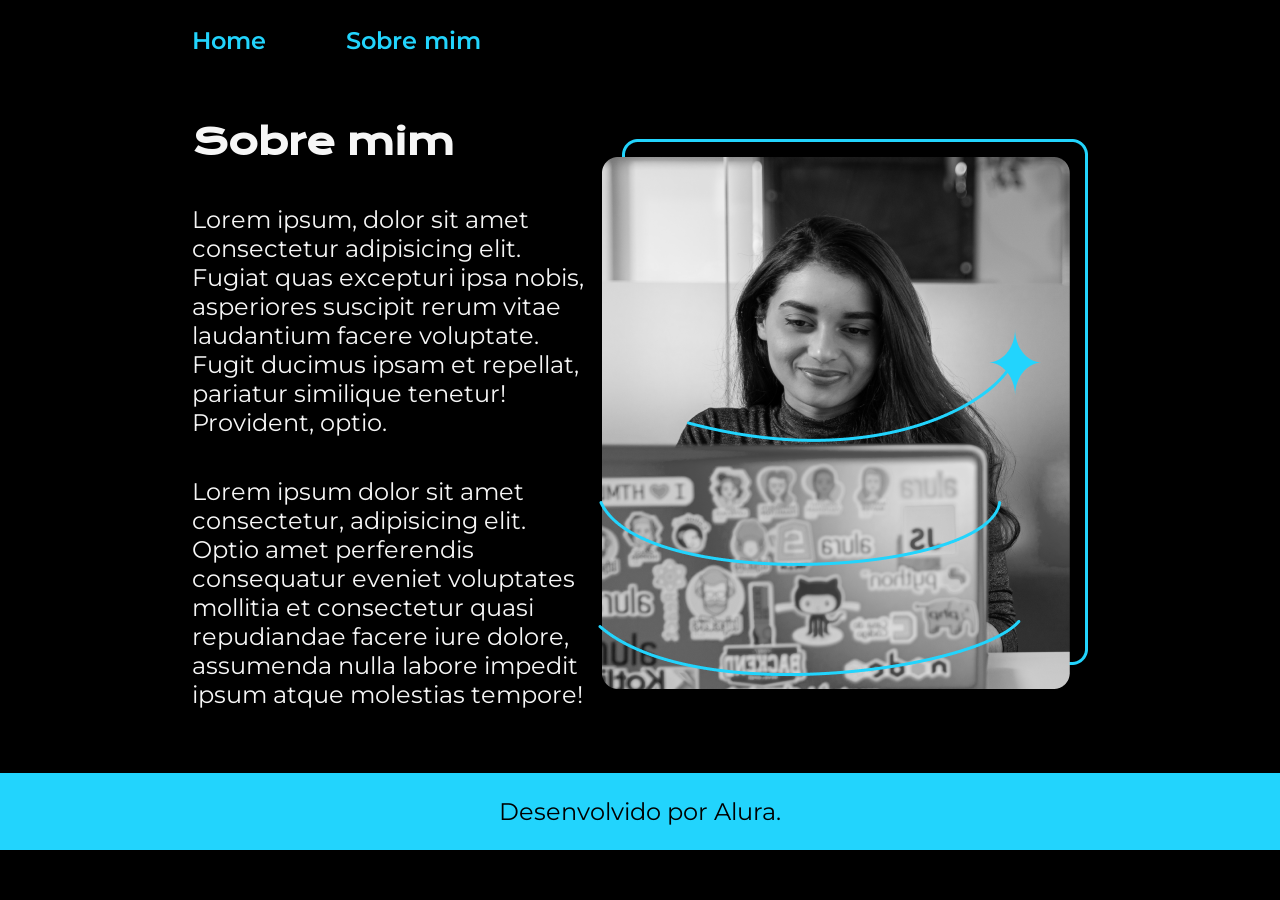
==== 11_HTML&CSS_Trabalhando_Com_Responsividade_Publicacao_de_Projetos/about.html @ 70b19b2f "Iniciando Curso 11 HTML&CSS_Trabalhando_Com_Responsividade_Publicacao_de_Projetos" ====
<!DOCTYPE html>
<html lang="pt-br">
<head>
    <meta charset="UTF-8">
    <meta name="viewport" content="width=device-width, initial-scale=1.0">
    <title>Sobre mim</title>
    <link rel="stylesheet" href="./styles/style.css">
</head>
<body>
    <header class="cabecalho">
        <nav class="cabecalho__menu">
            <a class="cabecalho__menu__link" href="index.html">Home</a>
            <a class="cabecalho__menu__link" href="about.html" >Sobre mim</a>
        </nav>
    </header>
    <main class="apresentacao">
        <section class="apresentacao__conteudo">
            <h1 class="apresentacao__conteudo__titulo">Sobre mim</h1>
            <p  class= "apresentacao__conteudo__texto">Lorem ipsum, dolor sit amet consectetur adipisicing elit. Fugiat quas excepturi ipsa nobis, asperiores suscipit rerum vitae laudantium facere voluptate. Fugit ducimus ipsam et repellat, pariatur similique tenetur! Provident, optio.</p>
            <p  class= "apresentacao__conteudo__texto">Lorem ipsum dolor sit amet consectetur, adipisicing elit. Optio amet perferendis consequatur eveniet voluptates mollitia et consectetur quasi repudiandae facere iure dolore, assumenda nulla labore impedit ipsum atque molestias tempore!</p>
        </section>
        <img src="assets/Imagem.png" alt="Foto da Joana santos codando">
    </main>
    <footer class="rodape">
        <p>Desenvolvido por Alura.</p>
    </footer>
</body>
</html>
---- 11_HTML&CSS_Trabalhando_Com_Responsividade_Publicacao_de_Projetos/styles/style.css ----
@import url('https://fonts.googleapis.com/css2?family=Krona+One&family=Montserrat:wght@400;600&display=swap');

:root {
    --cor-primaira: #000000;
    --cor-secundaria: #F6F6F6; 
    --cor-terciaria: #22D4FD;
    --cor-hover: #272727 ;

    --font-primaria: 'Krona One', sans-serif;
    --font-secundaria: 'Montserrat', sans-serif;
}

*{
    margin: 0;
    padding: 0;
}

body{
    box-sizing: border-box;
    background-color: var(--cor-primaira);
    color: var(--cor-secundaria);
}

.cabecalho {
    padding: 2% 0 0 15%;
}

.cabecalho__menu {
    display: flex;
    gap: 80px;
}

.cabecalho__menu__link {
    font-family: var(--font-secundaria);
    font-size: 24px;
    font-weight: 600;
    color: var(--cor-terciaria);
    text-decoration: none;
}

.apresentacao{
    padding: 5% 15%;
    display: flex;
    align-items: center;
    justify-content: space-between;
}
.apresentacao__conteudo{
    width: 615px;
    display: flex;
    flex-direction: column;
    gap: 40px;
}

.apresentacao__conteudo__titulo{
    font-size: 36px;
    font-family: var(--font-primaria);
}

.titulo-destaque{
    color: var(--cor-terciaria);
}

.apresentacao__conteudo__texto{
    font-size: 24px;
    font-family: var(--font-secundaria);
}

.apresentacao__links{
    display: flex;
    flex-direction:  column;
    align-items: center;
    justify-content: space-between;
    gap: 32px;
}

.apresentacao__links_subtitulo{
    font-family: var(--font-primaria);
    font-weight: 400;
    font-size: 24px;
}

.apresentacao__links__link{
    display: flex;
    flex-direction: row;
    justify-content: center;
    gap: 16px;
    border: 2px solid var(--cor-terciaria);
    width: 378px;
    text-align: center;
    border-radius: 8px;
    font-size: 24px;
    font-weight: 600;
    padding: 21.5px 0;
    text-decoration: none;
    color: var(--cor-secundaria);
    font-family: var(--font-secundaria);
}

.apresentacao__links__link:hover{
    background-color: var(--cor-hover) ;
}

.rodape {
    color: var(--cor-primaira);
    background-color: var(--cor-terciaria);
    padding: 24px;
    text-align: center;
    font-family: var(--font-secundaria);
    font-size: 24px;
    font-weight: 400;
}
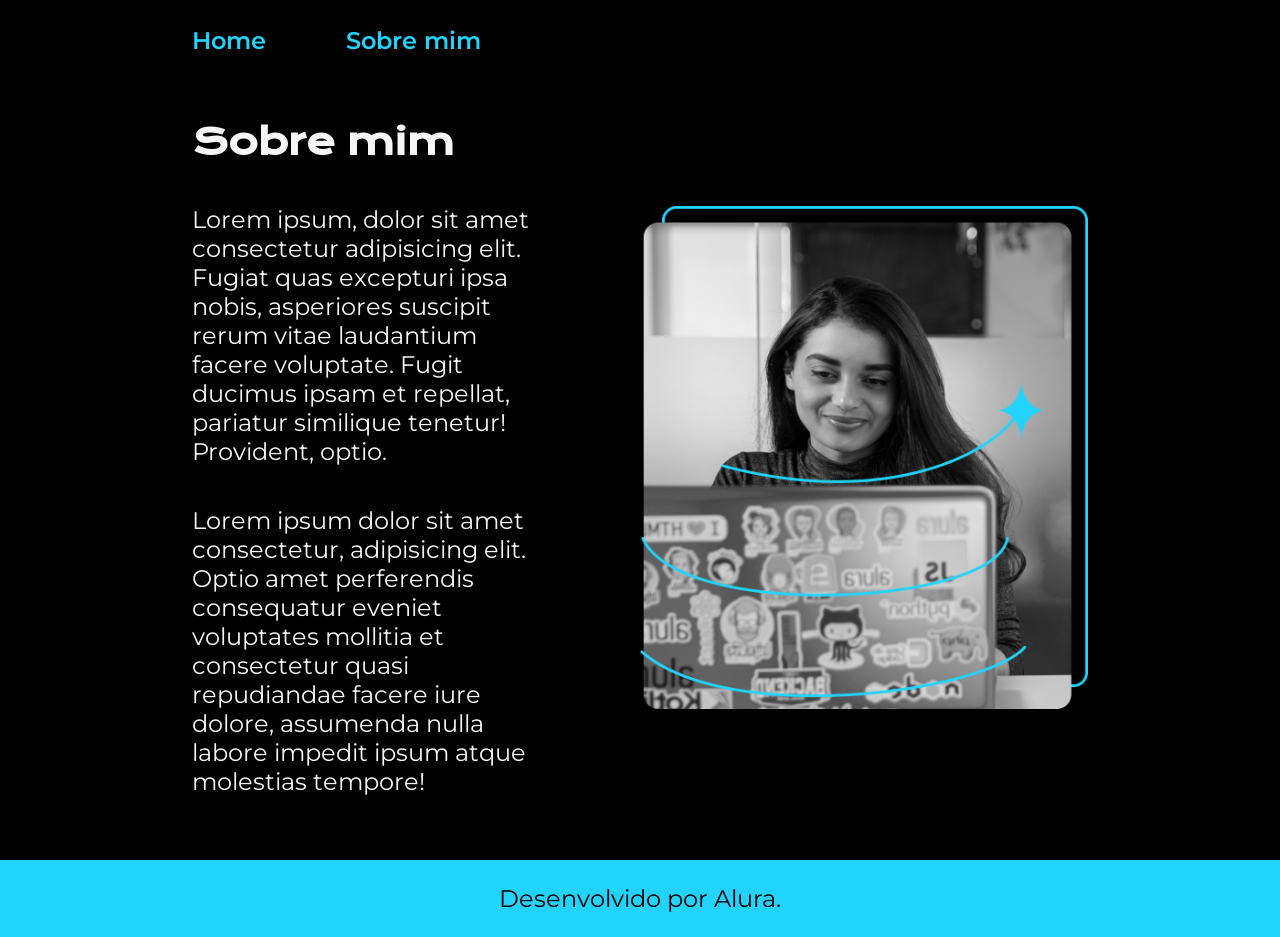
==== commit 516bf950: "finalizando o curso 11" ====
--- a/11_HTML&CSS_Trabalhando_Com_Responsividade_Publicacao_de_Projetos/about.html
+++ b/11_HTML&CSS_Trabalhando_Com_Responsividade_Publicacao_de_Projetos/about.html
@@ -19,7 +19,7 @@
             <p  class= "apresentacao__conteudo__texto">Lorem ipsum, dolor sit amet consectetur adipisicing elit. Fugiat quas excepturi ipsa nobis, asperiores suscipit rerum vitae laudantium facere voluptate. Fugit ducimus ipsam et repellat, pariatur similique tenetur! Provident, optio.</p>
             <p  class= "apresentacao__conteudo__texto">Lorem ipsum dolor sit amet consectetur, adipisicing elit. Optio amet perferendis consequatur eveniet voluptates mollitia et consectetur quasi repudiandae facere iure dolore, assumenda nulla labore impedit ipsum atque molestias tempore!</p>
         </section>
-        <img src="assets/Imagem.png" alt="Foto da Joana santos codando">
+        <img class="apresentacao__imagem" src="assets/Imagem.png" alt="Foto da Joana santos codando">
     </main>
     <footer class="rodape">
         <p>Desenvolvido por Alura.</p>
--- a/11_HTML&CSS_Trabalhando_Com_Responsividade_Publicacao_de_Projetos/styles/style.css
+++ b/11_HTML&CSS_Trabalhando_Com_Responsividade_Publicacao_de_Projetos/styles/style.css
@@ -32,7 +32,7 @@
 
 .cabecalho__menu__link {
     font-family: var(--font-secundaria);
-    font-size: 24px;
+    font-size: 1.5rem;
     font-weight: 600;
     color: var(--cor-terciaria);
     text-decoration: none;
@@ -43,16 +43,17 @@
     display: flex;
     align-items: center;
     justify-content: space-between;
+    gap: 82px;
 }
 .apresentacao__conteudo{
-    width: 615px;
+    width: 50%;
     display: flex;
     flex-direction: column;
     gap: 40px;
 }
 
 .apresentacao__conteudo__titulo{
-    font-size: 36px;
+    font-size: 2.25rem;
     font-family: var(--font-primaria);
 }
 
@@ -61,7 +62,7 @@
 }
 
 .apresentacao__conteudo__texto{
-    font-size: 24px;
+    font-size: 1.5rem;
     font-family: var(--font-secundaria);
 }
 
@@ -76,19 +77,19 @@
 .apresentacao__links_subtitulo{
     font-family: var(--font-primaria);
     font-weight: 400;
-    font-size: 24px;
+    font-size: 1.5rem;
 }
 
-.apresentacao__links__link{
+.apresentacao__links__navegacao{
     display: flex;
     flex-direction: row;
     justify-content: center;
     gap: 16px;
     border: 2px solid var(--cor-terciaria);
-    width: 378px;
+    width: 50%;
     text-align: center;
     border-radius: 8px;
-    font-size: 24px;
+    font-size: 1.5rem;
     font-weight: 600;
     padding: 21.5px 0;
     text-decoration: none;
@@ -96,8 +97,12 @@
     font-family: var(--font-secundaria);
 }
 
-.apresentacao__links__link:hover{
+.apresentacao__links__navegacao:hover{
     background-color: var(--cor-hover) ;
+}
+
+.apresentacao__imagem {
+    width: 50%;
 }
 
 .rodape {
@@ -106,6 +111,25 @@
     padding: 24px;
     text-align: center;
     font-family: var(--font-secundaria);
-    font-size: 24px;
+    font-size: 1.5rem;
     font-weight: 400;
+}
+
+@media (max-width: 1200px) {
+
+    .cabecalho {
+        padding: 10%;
+    }
+
+    .cabecalho__menu {
+        justify-content: center;
+    }
+
+    .apresentacao {
+        flex-direction: column-reverse;
+        padding: 5%;
+    }
+    .apresentacao__conteudo {
+        width: auto;
+    }
 }
